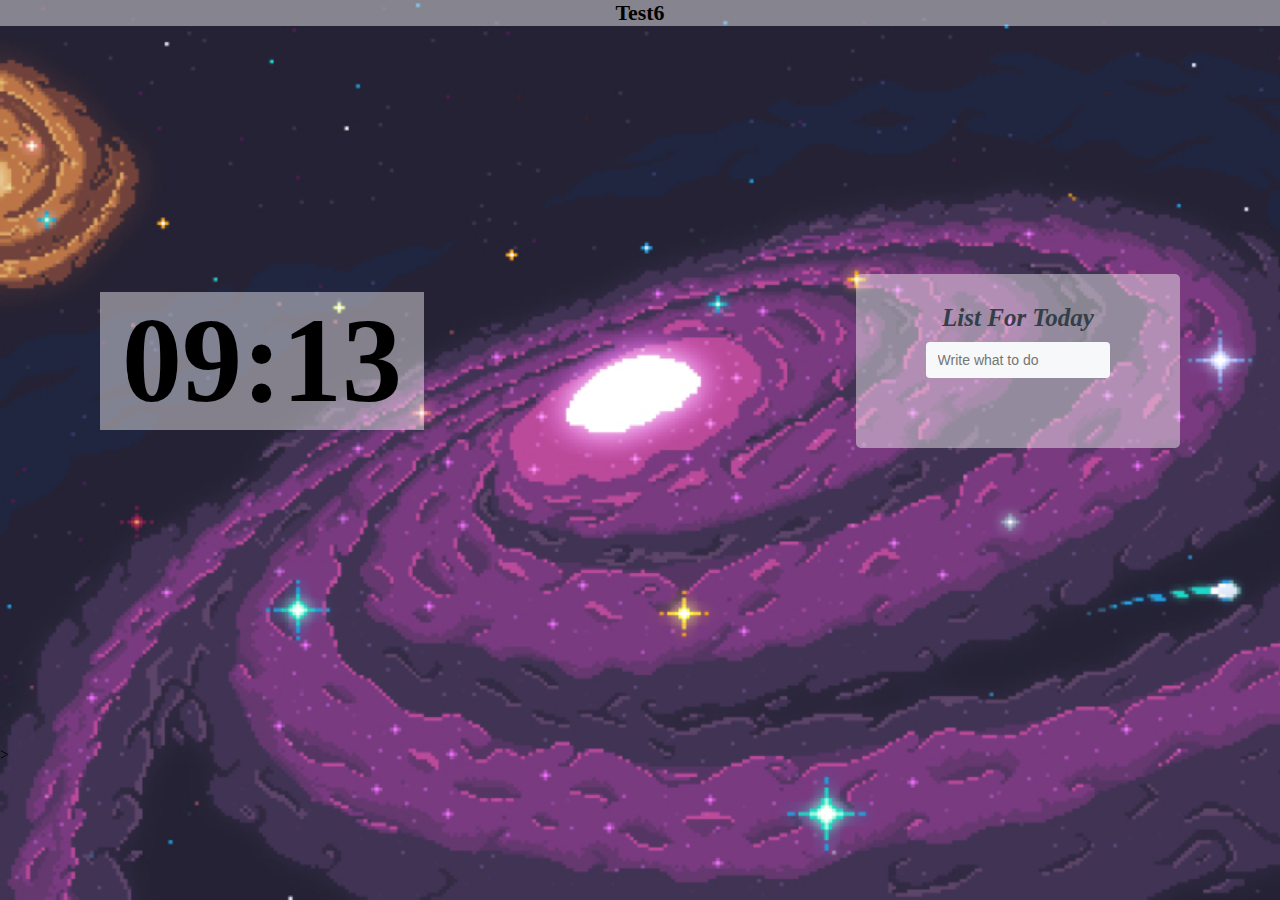
==== momentumindex/momentumindex.html @ 6f4a455c "Momentum App startup" ====
<!DOCTYPE html>
<html lang="en">
<head>
  <meta charset="UTF-8">
  <meta http-equiv="X-UA-Compatible" content="IE=edge">
  <meta name="viewport" content="width=device-width, initial-scale=1.0">
  <script src="../momentumscript.js" defer></script>
  <script src="../time.js" defer></script>
  <script src="../todo.js" defer></script>
  <script src="../background.js" defer></script>
  <script src="../randomquote.js" defer></script>
  <!--<script src="../mainobj.js" defer></script>-->
  <link rel="stylesheet" href="momentumindex.css">
  <title>Document</title>
</head>
<body>

<div class="topquote">
  <h3></h3>
</div>

  <div class="whole">
    
    <!--Left section of page-->
    <section class="left">
      
      <!--Tells Time-->
      <div class="time">
      <h1>00:00</h1>
      </div>
  
      <!--Greeting-->
      <div id="greet">
      <h2 data-username></h2>
      </div>

    </section>


      <!--Right section of page-->
      <section class="right">
      <div class="list">
      <form class="js-toDoForm">
        <label for="writeList">List For Today</label>
        <input type="text" placeholder="Write what to do" id="writeList" />
      </form>

      <ul class="js-toDoList"></ul>
    </div>

    <span class="js-weather"></span>
  </section>
</div>
  <div id="mainobj"></div>>
  <div id="randquote"></div>
</body>
</html>
---- momentumindex/momentumindex.css ----
* {
  box-sizing: border-box;
  padding: 0;
  margin: 0;
}

body {
  background-color: #60a3bc;
}

.topquote{
  text-align: center;
  font-family: "Noto Serif", serif;
  color: black;
}

.topquote h3{
  background-color: rgba(248, 247, 247, 0.267);
}

.whole {
  display: flex;
  justify-content: space-between;
  align-items: center;
  width: 100%;
  height: 80vh;
  padding: 50px 100px 100px 100px ;
}

.left {
  width: 30%;
  font-family: "Noto Serif", serif;
  background-color: rgba(248, 247, 247, 0.452);
  text-align: center;
}

.time h1 {
  font-size: 120px;
  color: black;
}

#greet{
  font-size: 20px;
  color: black;
}

ul,
li {
  list-style: none;
}

input,
button {
  border: none;
}

input:focus,
button:focus {
  box-shadow: none;
  outline: none;
}

.greetings {
  font-size: 40px;
  font-weight: 400;
  font-style: italic;
  color: #fff;
}

.right {
  width: 30%;
  font-family: "Nunito Sans", sans-serif;
  text-align: center;
}

.list {
  display: inline-block;
  width: 80%;
  height: 50%;
  padding: 30px;
  border-radius: 5px;
  background-color: rgba(248, 247, 247, 0.452);
}

.js-toDoForm label {
  display: inline-block;
  margin-bottom: 10px;
  width: 100%;
  font-family: "Noto Serif", serif;
  font-size: 25px;
  font-weight: 700;
  font-style: italic;
  color: #333e47;
}

.js-toDoForm input {
  width: 50%;
  height: 36px;
  padding: 0 12px;
  margin-bottom: 40px;
  border-radius: 4px;
  font-size: 14px;
  background-color: #f6f8fa;
  color: #333e47;
}

.js-toDoForm input:focus {
  border: 1px solid #2860e1;
}

.js-toDoList li {
  margin-bottom: 10px;
  margin-left: 50px;
  text-align: left;
  font-size: 18px;
}

.js-toDoList button {
  padding: 5px;
  margin-right: 10px;
  border-radius: 4px;
  color: #fff;
  background-color: #2860e1;
  cursor: pointer;
}

.js-toDoList button:focus {
  font-weight: 700;
  color: #2860e1;
  background-color: #fff;
}

@media screen and (max-width: 1280px) {
  .list {
    width: 100%;
  }

  .js-toDoForm input {
    width: 70%;
  }

  .js-toDoList li {
    font-size: 15px;
  }

  .js-toDoList button {
    font-size: 12px;
  }
}

.form,
.greetings {
  display: none;
}

.showing {
  display: block;
}

.bgImage {
  position: absolute;
  top: 0;
  left: 0;
  width: 100%;
  height: 100%;
  z-index: -1;
  animation: fadeIn 500ms linear;
}

@keyframes fadeIn {
  from {
    opacity: 0;
  }
  to {
    opacity: 1;
  }
}
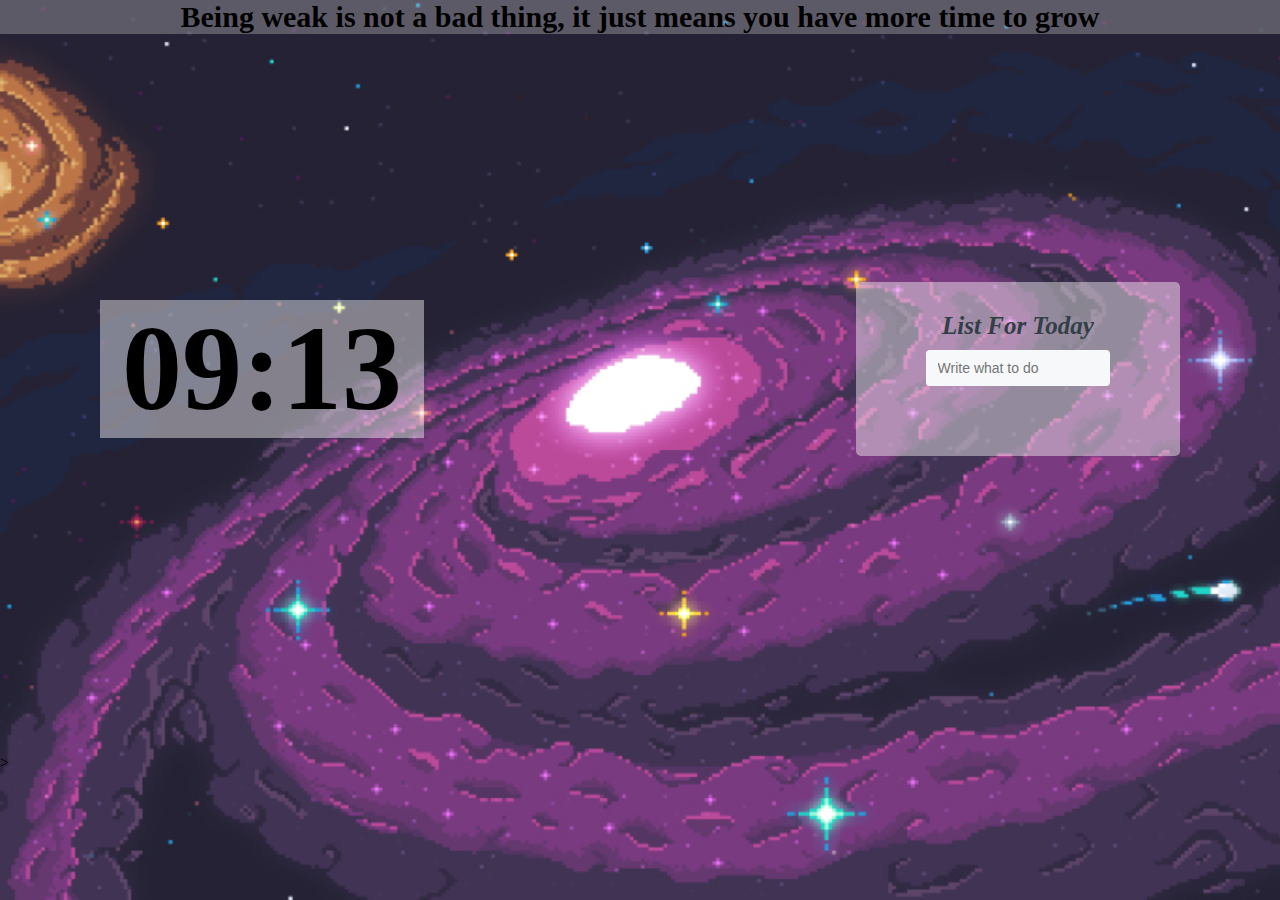
==== commit f39eaf1e: "Made updates on background and randomquote.js" ====
--- a/momentumindex/momentumindex.html
+++ b/momentumindex/momentumindex.html
@@ -16,7 +16,7 @@
 <body>
 
 <div class="topquote">
-  <h3></h3>
+  <h2></h2>
 </div>
 
   <div class="whole">
--- a/momentumindex/momentumindex.css
+++ b/momentumindex/momentumindex.css
@@ -14,8 +14,9 @@
   color: black;
 }
 
-.topquote h3{
+.topquote h2{
   background-color: rgba(248, 247, 247, 0.267);
+  font-size: 30px;
 }
 
 .whole {
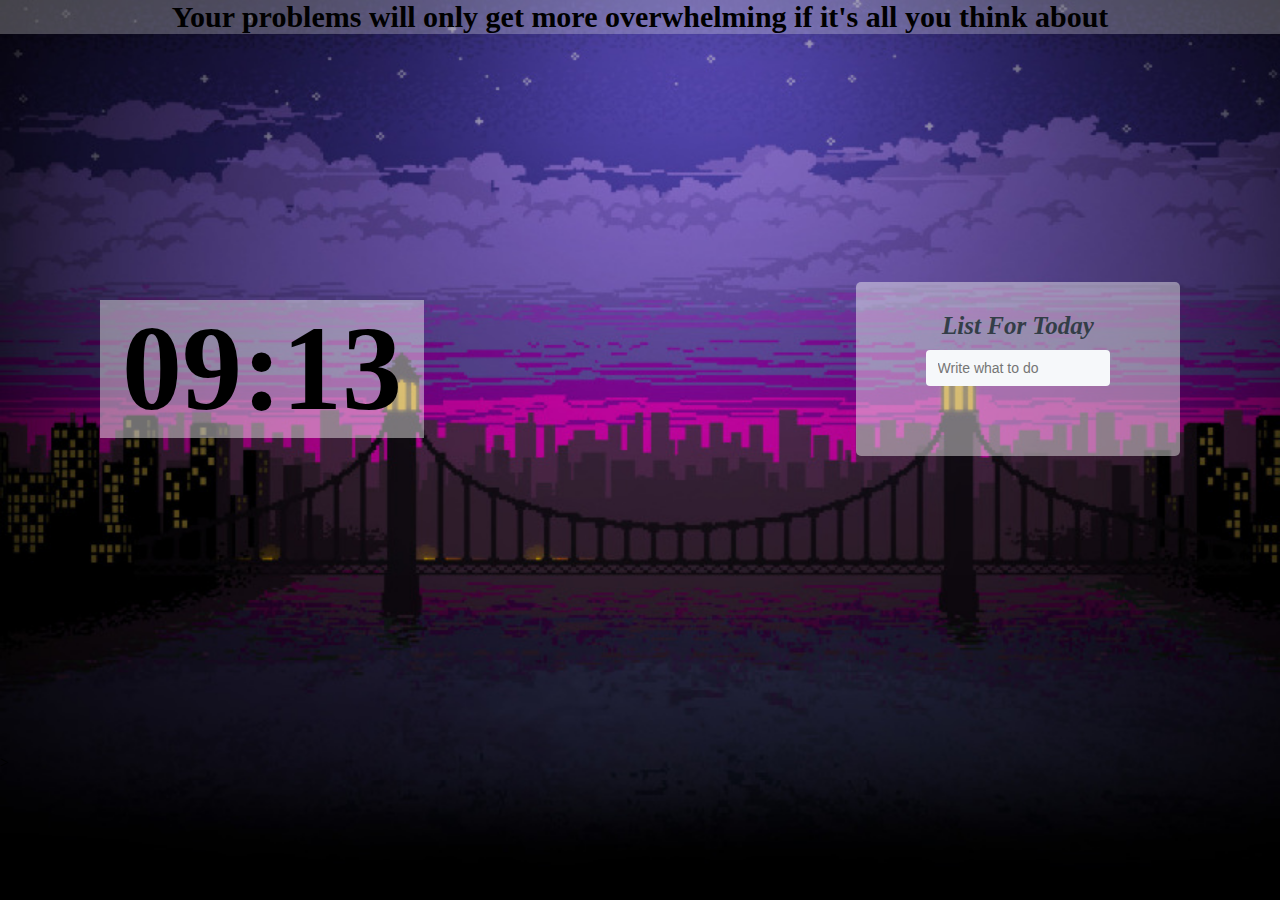
==== commit 8eb479e9: "Made minor updates on index(icon and title)" ====
--- a/momentumindex/momentumindex.html
+++ b/momentumindex/momentumindex.html
@@ -1,57 +1,58 @@
 <!DOCTYPE html>
 <html lang="en">
-<head>
-  <meta charset="UTF-8">
-  <meta http-equiv="X-UA-Compatible" content="IE=edge">
-  <meta name="viewport" content="width=device-width, initial-scale=1.0">
-  <script src="../momentumscript.js" defer></script>
-  <script src="../time.js" defer></script>
-  <script src="../todo.js" defer></script>
-  <script src="../background.js" defer></script>
-  <script src="../randomquote.js" defer></script>
-  <!--<script src="../mainobj.js" defer></script>-->
-  <link rel="stylesheet" href="momentumindex.css">
-  <title>Document</title>
-</head>
-<body>
+  <head>
+    <meta charset="UTF-8" />
+    <meta http-equiv="X-UA-Compatible" content="IE=edge" />
+    <meta name="viewport" content="width=device-width, initial-scale=1.0" />
+    <script src="../momentumscript.js" defer></script>
+    <script src="../time.js" defer></script>
+    <script src="../todo.js" defer></script>
+    <script src="../background.js" defer></script>
+    <script src="../randomquote.js" defer></script>
+    <!--<script src="../mainobj.js" defer></script>-->
+    <link rel="stylesheet" href="momentumindex.css" />
+    <link
+      rel="icon"
+      href="https://c.tenor.com/ikzslJI3dh8AAAAi/pixel-bunny.gif"
+      type="image/icon type"
+    />
+    <title>Momentum Site</title>
+  </head>
+  <body>
+    <div class="topquote">
+      <h2></h2>
+    </div>
 
-<div class="topquote">
-  <h2></h2>
-</div>
+    <div class="whole">
+      <!--Left section of page-->
+      <section class="left">
+        <!--Tells Time-->
+        <div class="time">
+          <h1>00:00</h1>
+        </div>
 
-  <div class="whole">
-    
-    <!--Left section of page-->
-    <section class="left">
-      
-      <!--Tells Time-->
-      <div class="time">
-      <h1>00:00</h1>
-      </div>
-  
-      <!--Greeting-->
-      <div id="greet">
-      <h2 data-username></h2>
-      </div>
-
-    </section>
-
+        <!--Greeting-->
+        <div id="greet">
+          <h2 data-username></h2>
+        </div>
+      </section>
 
       <!--Right section of page-->
       <section class="right">
-      <div class="list">
-      <form class="js-toDoForm">
-        <label for="writeList">List For Today</label>
-        <input type="text" placeholder="Write what to do" id="writeList" />
-      </form>
+        <div class="list">
+          <form class="js-toDoForm">
+            <label for="writeList">List For Today</label>
+            <input type="text" placeholder="Write what to do" id="writeList" />
+          </form>
 
-      <ul class="js-toDoList"></ul>
+          <ul class="js-toDoList"></ul>
+        </div>
+
+        <span class="js-weather"></span>
+      </section>
     </div>
-
-    <span class="js-weather"></span>
-  </section>
-</div>
-  <div id="mainobj"></div>>
-  <div id="randquote"></div>
-</body>
-</html>+    <div id="mainobj"></div>
+    >
+    <div id="randquote"></div>
+  </body>
+</html>
